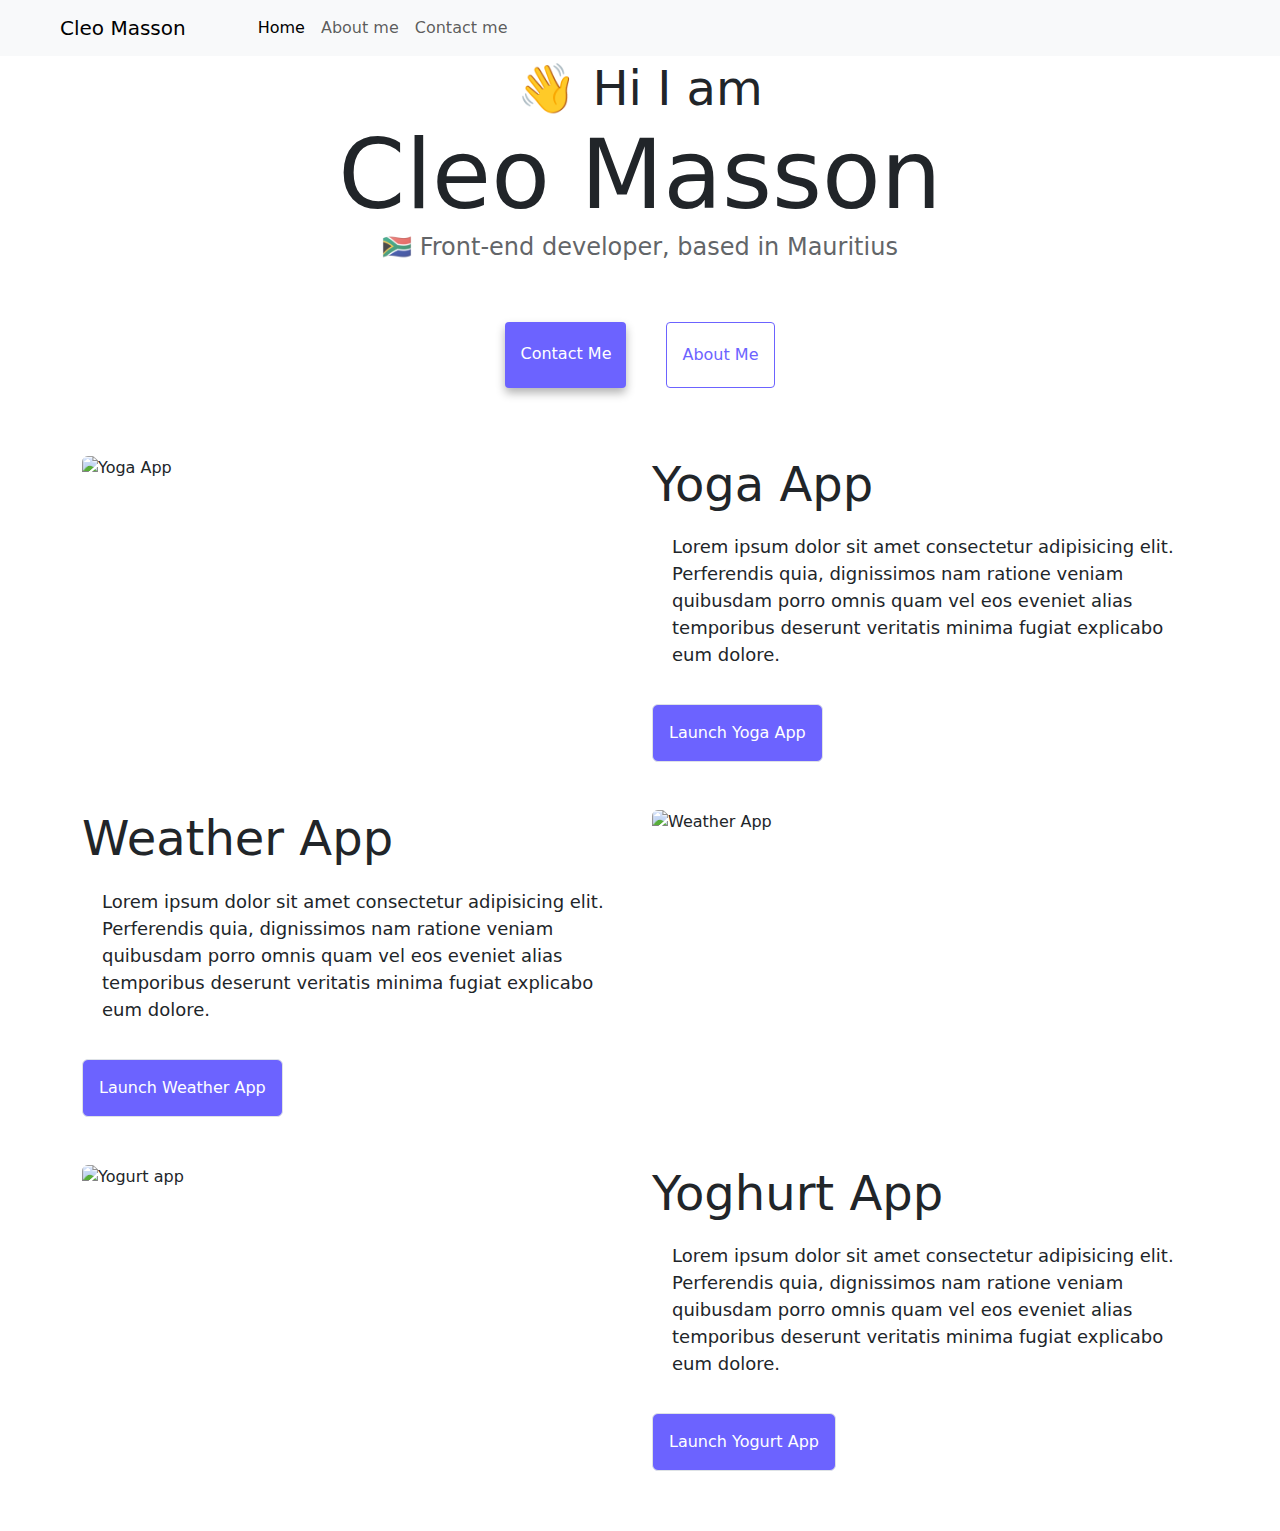
==== index.html @ 50c48e11 "Added file structure" ====
<!DOCTYPE html>
<html lang="en">
  <head>
    <meta charset="UTF-8" />
    <meta http-equiv="X-UA-Compatible" content="IE=edge" />
    <meta name="viewport" content="width=device-width, initial-scale=1.0" />
    <meta
      name="description"
      content="My portfolio website showing projects that I have worked on during my Bootcamp"
    />
    <link
      href="https://cdn.jsdelivr.net/npm/bootstrap@5.3.3/dist/css/bootstrap.min.css"
      rel="stylesheet"
      integrity="sha384-QWTKZyjpPEjISv5WaRU9OFeRpok6YctnYmDr5pNlyT2bRjXh0JMhjY6hW+ALEwIH"
      crossorigin="anonymous"
    />
    <script
      src="https://cdn.jsdelivr.net/npm/bootstrap@5.3.3/dist/js/bootstrap.bundle.min.js"
      integrity="sha384-YvpcrYf0tY3lHB60NNkmXc5s9fDVZLESaAA55NDzOxhy9GkcIdslK1eN7N6jIeHz"
      crossorigin="anonymous"
    ></script>
    <title>Cleo Masson</title>
    <link rel="stylesheet" href="style.css" />
  </head>

  <body>
    <nav class="navbar navbar-expand-lg navbar-light bg-light fixed-top">
      <div class="container-fluid">
        <a class="navbar-brand ps-5" href="/index.html">Cleo Masson</a>
        <button
          class="navbar-toggler"
          type="button"
          data-bs-toggle="collapse"
          data-bs-target="#navbarNav"
          aria-controls="navbarNav"
          aria-expanded="false"
          aria-label="Toggle navigation"
        >
          <span class="navbar-toggler-icon"></span>
        </button>
        <div class="collapse navbar-collapse" id="navbarNav">
          <ul class="navbar-nav ps-5">
            <li class="nav-item">
              <a class="nav-link active" aria-current="page" href="/index.html"
                >Home</a
              >
            </li>
            <li class="nav-item">
              <a class="nav-link" href="/about.html">About me</a>
            </li>
            <li class="nav-item">
              <a class="nav-link" href="/about.html#contact">Contact me</a>
            </li>
          </ul>
        </div>
      </div>
    </nav>

    <h2>👋 Hi I am</h2>
    <h1>Cleo Masson</h1>
    <h3>🇿🇦 Front-end developer, based in Mauritius</h3>
    <div class="navigation-links">
      <a href="/about.html#contact" class="contact-link">Contact me</a>
      <a href="/about.html" class="about-link">About me</a>
    </div>
    <div class="container">
      <div class="row">
        <div class="col-sm-6 mt-5 showcase-column">
          <div class="image-box">
            <img
              src="images/yoga.png"
              alt="Yoga App"
              class="img-fluid rounded d-none d-sm-block"
            />
          </div>
        </div>
        <div class="col-sm-6 mt-5 showcase-column">
          <h2 class="text-start">Yoga App</h2>
          <p class="text-start">
            Lorem ipsum dolor sit amet consectetur adipisicing elit. Perferendis
            quia, dignissimos nam ratione veniam quibusdam porro omnis quam vel
            eos eveniet alias temporibus deserunt veritatis minima fugiat
            explicabo eum dolore.
          </p>
          <a href="#" target="_blank" class="btn border rounded p-3"
            >Launch Yoga App</a
          >
        </div>
      </div>
      <div class="row">
        <div class="col-sm-6 mt-5 showcase-column">
          <h2 class="text-start">Weather App</h2>

          <p class="text-start text-body">
            Lorem ipsum dolor sit amet consectetur adipisicing elit. Perferendis
            quia, dignissimos nam ratione veniam quibusdam porro omnis quam vel
            eos eveniet alias temporibus deserunt veritatis minima fugiat
            explicabo eum dolore.
          </p>
          <a href="#" target="_blank" class="btn border rounded p-3"
            >Launch Weather App</a
          >
        </div>
        <div class="col-sm-6 mt-5">
          <div class="image-box">
            <img
              src="images/weather.png"
              alt="Weather App"
              class="img-fluid rounded d-none d-sm-block"
            />
          </div>
        </div>
      </div>
      <div class="row">
        <div class="col-sm-6 mt-5">
          <div class="image-box">
            <img
              src="images/yogurt.png"
              alt="Yogurt app"
              class="img-fluid rounded"
            />
          </div>
        </div>
        <div class="col-sm-6 mt-5 showcase-column">
          <h2 class="text-start">Yoghurt App</h2>
          <p class="text-start">
            Lorem ipsum dolor sit amet consectetur adipisicing elit. Perferendis
            quia, dignissimos nam ratione veniam quibusdam porro omnis quam vel
            eos eveniet alias temporibus deserunt veritatis minima fugiat
            explicabo eum dolore.
          </p>
          <a href="#" target="_blank" class="btn border rounded p-3"
            >Launch Yogurt App</a
          >
        </div>
      </div>
    </div>
  </body>
</html>
---- style.css ----
:root {
  --primary-color: #6c63ff;
  --secondary-color: #f5f2fe;
  --box-shadow: 0 5px 10px rgba(0, 0, 0, 0.3);
}

body {
  margin: 60px auto;
  max-width: 100%;
}

h1,
h2,
h3 {
  text-align: center;
  margin: 0;
}

h1 {
  font-size: 96px;
}

h2 {
  font-size: 48px;
}

h3 {
  font-size: 24px;
  opacity: 0.7;
}
p {
  padding: 20px;
  border-radius: 4px;
  font-size: 18px;
  line-height: 1.5;
  text-align: center;
}

.navigation-links {
  display: flex;
  margin-top: 40px;
  justify-content: center;
}

.navigation-links a {
  margin: 20px;
  border-radius: 4px;
  padding: 20px 15px;
  text-decoration: none;
  text-transform: capitalize;
}
.img-fluid {
  max-width: 100%;
  height: auto;
}

.contact-link {
  background: var(--primary-color);
  box-shadow: var(--box-shadow);
  color: white;
}

.about-link {
  color: var(--primary-color);
  border: 1px solid var(--primary-color);
}

.homepage-link {
  color: var(--primary-color);
  text-align: center;
  display: block;
}
.btn {
  background-color: var(--primary-color);
  color: white;
}
.about-me-h1 {
  font-size: 96px;
  margin-top: 70px;
}
.about-paragraphs {
  display: flex;
  margin: 30px 0;
}

.about-paragraphs p {
  margin: 10px;
}

.email-link {
  display: flex;
  justify-content: center;
  color: var(--primary-color);
  font-size: 28px;
  text-decoration: none;
}

.email-link:hover {
  text-decoration: underline;
}

@media (max-width: 500px) {
  h1 {
    font-size: 60px;
  }
  h2 {
    margin-top: 90px;
    padding-top: 20px;
    font-size: 30px;
  }
  h3 {
    font-size: 25px;
    margin-top: 20px;
  }
  .showcase-column {
    text-align: center;
    margin-bottom: 0px;
    padding-bottom: 0px;
  }
  .showcase-column h2 {
    margin-left: auto;
    margin-right: auto;
    display: inline-block;
    font-size: 25px;
  }
  .showcase-column p {
    margin-left: auto;
    margin-right: auto;
    display: inline-block;
  }
  .show-column a {
    padding: 20px;
  }
  .text-body {
    padding: 20px;
  }
  .image-box {
    display: none;
  }
}
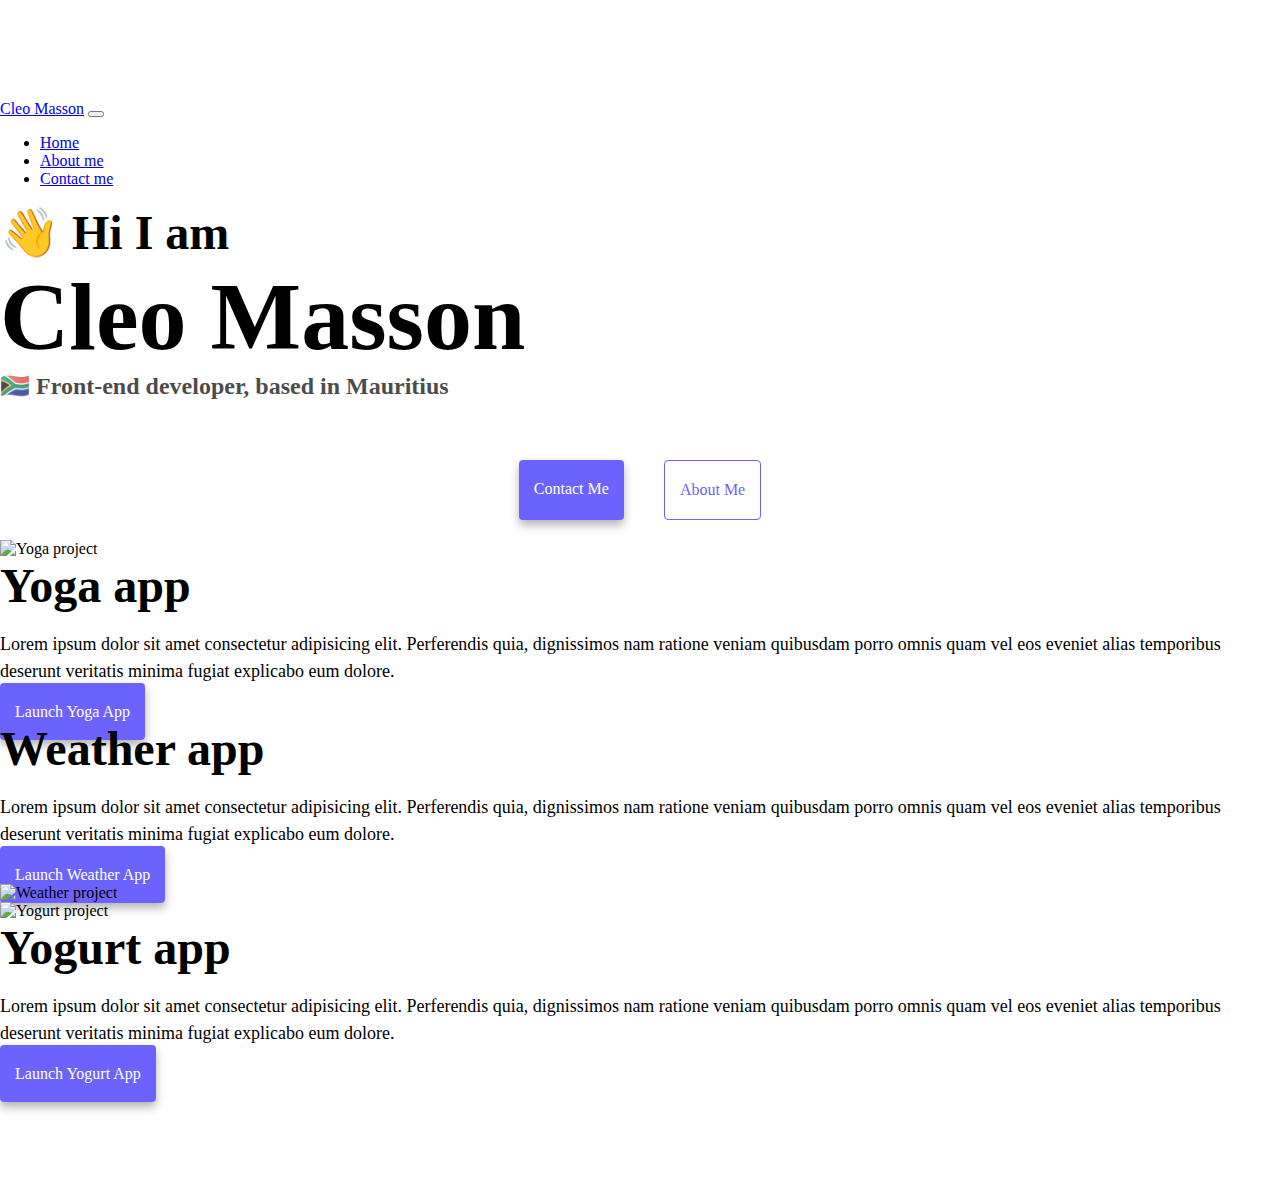
==== commit 8577950c: "Updated original file code" ====
--- a/index.html
+++ b/index.html
@@ -6,27 +6,26 @@
     <meta name="viewport" content="width=device-width, initial-scale=1.0" />
     <meta
       name="description"
-      content="My portfolio website showing projects that I have worked on during my Bootcamp"
+      content="Cleo is a front-end developer based in Mauritius, check out her projects and contact her for job inquiries"
     />
+    <title>Front-end developer - Cleo Masson</title>
     <link
-      href="https://cdn.jsdelivr.net/npm/bootstrap@5.3.3/dist/css/bootstrap.min.css"
+      href="https://cdn.jsdelivr.net/npm/bootstrap@5.0.0-beta2/dist/css/bootstrap.min.css"
       rel="stylesheet"
-      integrity="sha384-QWTKZyjpPEjISv5WaRU9OFeRpok6YctnYmDr5pNlyT2bRjXh0JMhjY6hW+ALEwIH"
+      integrity="sha384-BmbxuPwQa2lc/FVzBcNJ7UAyJxM6wuqIj61tLrc4wSX0szH/Ev+nYRRuWlolflfl"
       crossorigin="anonymous"
     />
     <script
-      src="https://cdn.jsdelivr.net/npm/bootstrap@5.3.3/dist/js/bootstrap.bundle.min.js"
-      integrity="sha384-YvpcrYf0tY3lHB60NNkmXc5s9fDVZLESaAA55NDzOxhy9GkcIdslK1eN7N6jIeHz"
+      src="https://cdn.jsdelivr.net/npm/bootstrap@5.0.0-beta2/dist/js/bootstrap.bundle.min.js"
+      integrity="sha384-b5kHyXgcpbZJO/tY9Ul7kGkf1S0CWuKcCD38l8YkeH8z8QjE0GmW1gYU5S9FOnJ0"
       crossorigin="anonymous"
     ></script>
-    <title>Cleo Masson</title>
-    <link rel="stylesheet" href="style.css" />
+    <link rel="stylesheet" href="/style.css" />
   </head>
-
   <body>
     <nav class="navbar navbar-expand-lg navbar-light bg-light fixed-top">
-      <div class="container-fluid">
-        <a class="navbar-brand ps-5" href="/index.html">Cleo Masson</a>
+      <div class="container">
+        <a class="navbar-brand" href="/" title="Homepage">Cleo Masson</a>
         <button
           class="navbar-toggler"
           type="button"
@@ -39,99 +38,121 @@
           <span class="navbar-toggler-icon"></span>
         </button>
         <div class="collapse navbar-collapse" id="navbarNav">
-          <ul class="navbar-nav ps-5">
+          <ul class="navbar-nav">
             <li class="nav-item">
-              <a class="nav-link active" aria-current="page" href="/index.html"
+              <a
+                class="nav-link active"
+                aria-current="page"
+                href="/"
+                tilte="Homepage"
                 >Home</a
               >
             </li>
             <li class="nav-item">
-              <a class="nav-link" href="/about.html">About me</a>
+              <a class="nav-link" href="/about.html" title="About Cleo Masson"
+                >About me</a
+              >
             </li>
             <li class="nav-item">
-              <a class="nav-link" href="/about.html#contact">Contact me</a>
+              <a
+                class="nav-link"
+                href="/about.html#contact"
+                title="Contact Matt Delac"
+                >Contact me</a
+              >
             </li>
           </ul>
         </div>
       </div>
     </nav>
-
-    <h2>👋 Hi I am</h2>
-    <h1>Cleo Masson</h1>
-    <h3>🇿🇦 Front-end developer, based in Mauritius</h3>
-    <div class="navigation-links">
-      <a href="/about.html#contact" class="contact-link">Contact me</a>
-      <a href="/about.html" class="about-link">About me</a>
+    <h2 class="text-center">👋 Hi I am</h2>
+    <h1 class="text-center">Cleo Masson</h1>
+    <h3 class="text-center">🇿🇦 Front-end developer, based in Mauritius</h3>
+    <div class="navigation-links mb-5">
+      <a
+        href="/about.html#contact"
+        class="primary-link"
+        title="Contact Matt Delac"
+        >Contact me</a
+      >
+      <a href="/about.html" class="secondary-link" title="About Matt Delac"
+        >About me</a
+      >
     </div>
     <div class="container">
       <div class="row">
-        <div class="col-sm-6 mt-5 showcase-column">
-          <div class="image-box">
-            <img
-              src="images/yoga.png"
-              alt="Yoga App"
-              class="img-fluid rounded d-none d-sm-block"
-            />
-          </div>
+        <div class="col-sm-6">
+          <img
+            src="/images/yoga.png"
+            alt="Yoga project "
+            class="img-fluid rounded d-none d-sm-block"
+          />
         </div>
-        <div class="col-sm-6 mt-5 showcase-column">
-          <h2 class="text-start">Yoga App</h2>
-          <p class="text-start">
+        <div class="col-sm-6">
+          <h2 class="mb-3">Yoga app</h2>
+          <p>
             Lorem ipsum dolor sit amet consectetur adipisicing elit. Perferendis
             quia, dignissimos nam ratione veniam quibusdam porro omnis quam vel
             eos eveniet alias temporibus deserunt veritatis minima fugiat
             explicabo eum dolore.
           </p>
-          <a href="#" target="_blank" class="btn border rounded p-3"
-            >Launch Yoga App</a
-          >
+          <div class="mt-5">
+            <a href="#" class="primary-link project-link" title="Yoga project"
+              >Launch Yoga App</a
+            >
+          </div>
         </div>
       </div>
-      <div class="row">
-        <div class="col-sm-6 mt-5 showcase-column">
-          <h2 class="text-start">Weather App</h2>
-
-          <p class="text-start text-body">
+      <div class="row mt-5">
+        <div class="col-sm-6">
+          <h2 class="mb-3">Weather app</h2>
+          <p>
             Lorem ipsum dolor sit amet consectetur adipisicing elit. Perferendis
             quia, dignissimos nam ratione veniam quibusdam porro omnis quam vel
             eos eveniet alias temporibus deserunt veritatis minima fugiat
             explicabo eum dolore.
           </p>
-          <a href="#" target="_blank" class="btn border rounded p-3"
-            >Launch Weather App</a
-          >
-        </div>
-        <div class="col-sm-6 mt-5">
-          <div class="image-box">
-            <img
-              src="images/weather.png"
-              alt="Weather App"
-              class="img-fluid rounded d-none d-sm-block"
-            />
+          <div class="mt-5">
+            <a
+              href="#"
+              class="primary-link project-link"
+              title="Weather project"
+              >Launch Weather App</a
+            >
           </div>
         </div>
+        <div class="col-sm-6">
+          <img
+            src="/images/weather.png"
+            class="img-fluid rounded d-none d-sm-block"
+            alt="Weather project"
+          />
+        </div>
       </div>
-      <div class="row">
-        <div class="col-sm-6 mt-5">
-          <div class="image-box">
-            <img
-              src="images/yogurt.png"
-              alt="Yogurt app"
-              class="img-fluid rounded"
-            />
-          </div>
+      <div class="row mt-5">
+        <div class="col-sm-6">
+          <img
+            src="/images/yogurt.png"
+            class="img-fluid rounded d-none d-sm-block"
+            alt="Yogurt project"
+          />
         </div>
-        <div class="col-sm-6 mt-5 showcase-column">
-          <h2 class="text-start">Yoghurt App</h2>
-          <p class="text-start">
+        <div class="col-sm-6">
+          <h2 class="mb-3">Yogurt app</h2>
+          <p>
             Lorem ipsum dolor sit amet consectetur adipisicing elit. Perferendis
             quia, dignissimos nam ratione veniam quibusdam porro omnis quam vel
             eos eveniet alias temporibus deserunt veritatis minima fugiat
             explicabo eum dolore.
           </p>
-          <a href="#" target="_blank" class="btn border rounded p-3"
-            >Launch Yogurt App</a
-          >
+          <div class="mt-5">
+            <a
+              href="#"
+              class="primary-link project-link"
+              title="Weather project"
+              >Launch Yogurt App</a
+            >
+          </div>
         </div>
       </div>
     </div>
--- a/style.css
+++ b/style.css
@@ -5,14 +5,12 @@
 }
 
 body {
-  margin: 60px auto;
-  max-width: 100%;
+  margin: 100px 0;
 }
 
 h1,
 h2,
 h3 {
-  text-align: center;
   margin: 0;
 }
 
@@ -28,12 +26,10 @@
   font-size: 24px;
   opacity: 0.7;
 }
+
 p {
-  padding: 20px;
-  border-radius: 4px;
   font-size: 18px;
   line-height: 1.5;
-  text-align: center;
 }
 
 .navigation-links {
@@ -44,23 +40,27 @@
 
 .navigation-links a {
   margin: 20px;
+}
+
+.primary-link {
   border-radius: 4px;
   padding: 20px 15px;
   text-decoration: none;
   text-transform: capitalize;
-}
-.img-fluid {
-  max-width: 100%;
-  height: auto;
-}
-
-.contact-link {
   background: var(--primary-color);
   box-shadow: var(--box-shadow);
   color: white;
 }
 
-.about-link {
+.primary-link:hover {
+  color: white;
+}
+
+.secondary-link {
+  border-radius: 4px;
+  padding: 20px 15px;
+  text-decoration: none;
+  text-transform: capitalize;
   color: var(--primary-color);
   border: 1px solid var(--primary-color);
 }
@@ -70,16 +70,8 @@
   text-align: center;
   display: block;
 }
-.btn {
-  background-color: var(--primary-color);
-  color: white;
-}
-.about-me-h1 {
-  font-size: 96px;
-  margin-top: 70px;
-}
+
 .about-paragraphs {
-  display: flex;
   margin: 30px 0;
 }
 
@@ -99,42 +91,24 @@
   text-decoration: underline;
 }
 
-@media (max-width: 500px) {
+@media (max-width: 576px) {
   h1 {
-    font-size: 60px;
+    font-size: 48px;
+    line-height: 1.5;
   }
+
   h2 {
-    margin-top: 90px;
-    padding-top: 20px;
-    font-size: 30px;
+    font-size: 32px;
+    text-align: center;
   }
-  h3 {
-    font-size: 25px;
-    margin-top: 20px;
+
+  p {
+    text-align: center;
   }
-  .showcase-column {
+
+  .project-link {
+    display: block;
     text-align: center;
-    margin-bottom: 0px;
-    padding-bottom: 0px;
-  }
-  .showcase-column h2 {
-    margin-left: auto;
-    margin-right: auto;
-    display: inline-block;
-    font-size: 25px;
-  }
-  .showcase-column p {
-    margin-left: auto;
-    margin-right: auto;
-    display: inline-block;
-  }
-  .show-column a {
-    padding: 20px;
-  }
-  .text-body {
-    padding: 20px;
-  }
-  .image-box {
-    display: none;
+    margin: 0 20px;
   }
 }
